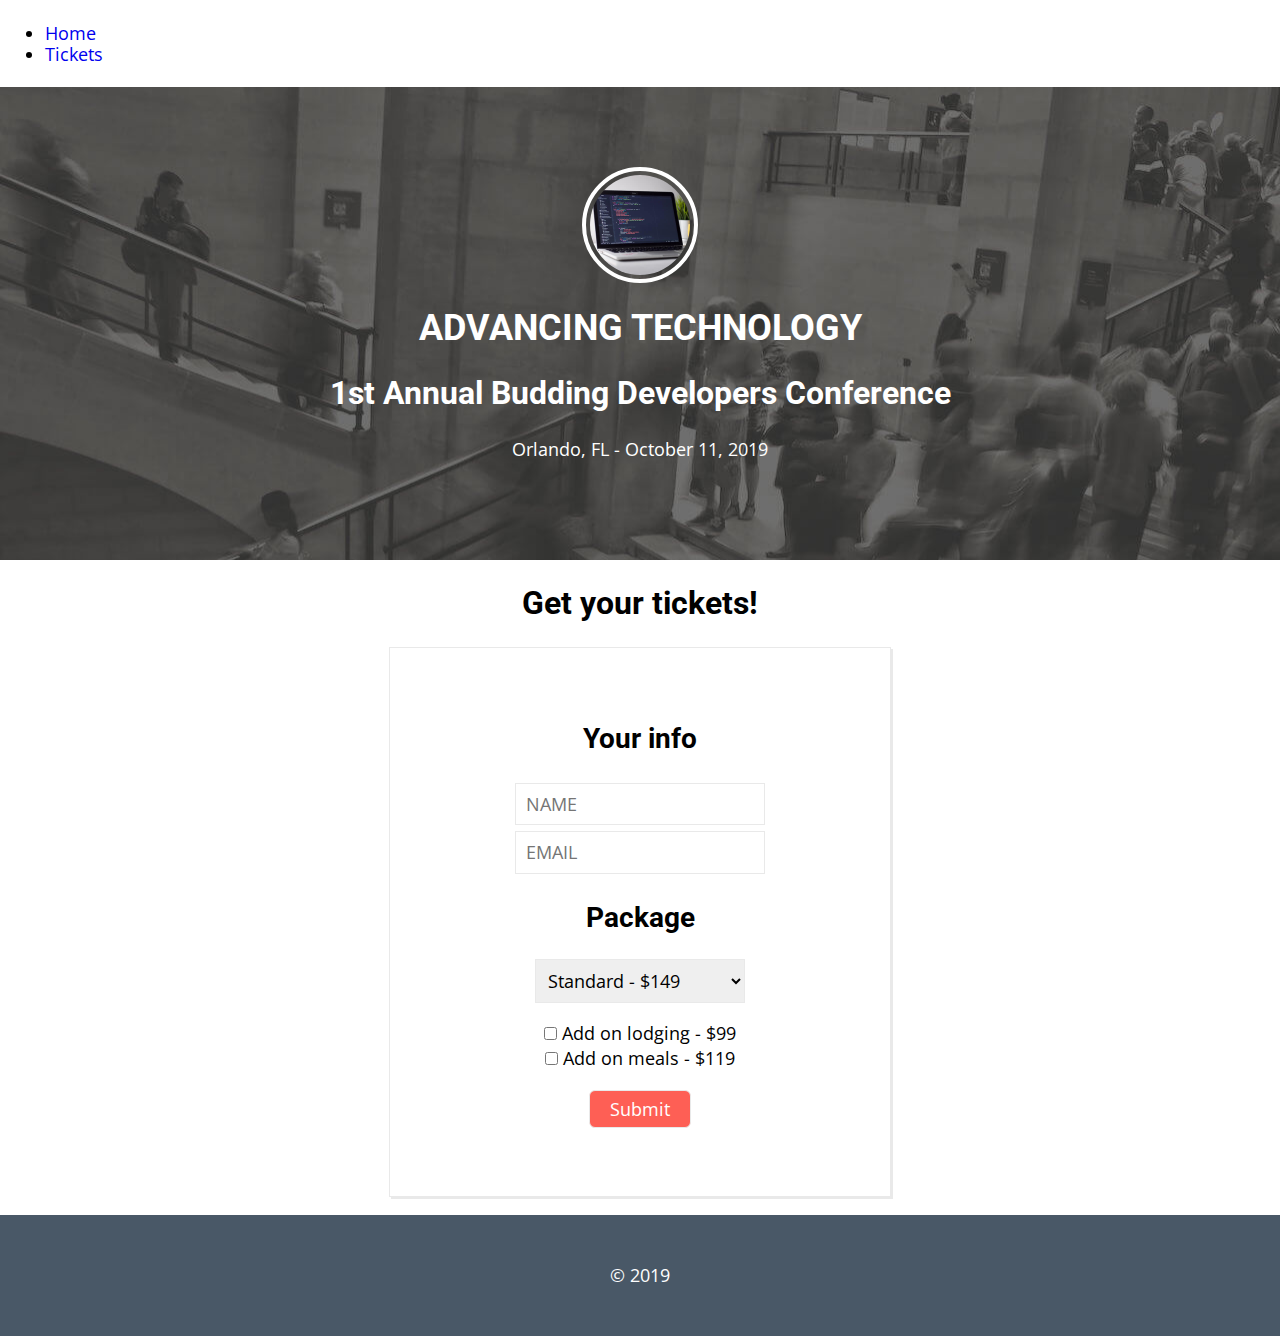
==== tickets.html @ 811713c2 "initial commit" ====
<! DOCTYPE html>
<head>
    <meta charset="utf-8">
    <meta name="viewport" content="width=device-width, initial-scale=1, shrink-to-fit=no">
    <link href="https://fonts.googleapis.com/css2?family=Open+Sans:wght@400;700&family=Roboto:wght@700&display=swap" rel="stylesheet">
    <link href="css/normalize.css" rel="stylesheet">
    <link href="css/style.css" rel="stylesheet">
    <title>Tickets</title>
</head>

<body>
    <nav>
        <ul>
            <li><a href="index.html">Home</a></li>
            <li><a href="tickets.html">Tickets</a></li>
        <ul>
    </nav>

    <header style="background: url('images/conference-hero.jpg')">
        <img src="images/hero-symbol.jpg" alt="laptop hero symbol">
        <h1>ADVANCING TECHNOLOGY</h1>
        <h2>1st Annual Budding Developers Conference</h2>
        <p>Orlando, FL - October 11, 2019</p>
    </header>

    <section id="tickets">
        <h2> Get your tickets! </h2>
        <form method="Post" action="">
        <div class="tickets-form">
            <h3>Your info</h3>
            <div class="form-input"> 
                <input type="text" name="name" placeholder="NAME" required>
            </div>
            <div class="form-input"> 
                <input type="email" name="email" placeholder="EMAIL" required>
            </div>
            <h3> Package </h3>
            <p>
                <select name="package" class="options">
                    <option value="1">Standard - $149</option>
                    <option value="2">Premium - $249</option>
                </select>
            </p>
        <p> 
            <input type="checkbox" name="package" value="lodging">  Add on lodging - $99<br>
            <input type="checkbox" name="package" value="meals">  Add on meals - $119
            <p><input type="submit" value="Submit"></p>
        </p>
        </div>
        </form> 
    </section>  

    <footer>
        <div class="wrap">
            &copy 2019
        </div>
    </footer>

</body>
---- css/style.css ----
/* BASE STYLES */
h1, h2, h3, h4, h5, h6 {
    font-family: 'Roboto', sans-serif;
    margin: 25px 0;
}

h1 {
    font-size: 36px;
}
h2 {
    font-size: 32px;
}
h3 {
    font-size: 28px;
}
h4 {
    font-size: 24px;
}
h5 {
    font-size: 20px;
}

body {
    font-family: 'Open Sans', sans-serif;
    font-size: 18px;
    margin: 0 auto;
}

p {
    line-height: 1.4;
}

/* DEFAULTS */
img {
    display: block;
    max-width: 100%;
}

section {
    overflow: auto;
}

.wrap {
    max-width: 1280px;
    padding: 50px;
}

/***** HOMEPAGE *****/

nav {
    padding: 5px;
}

nav a {
    text-decoration: none; 
}

/* HEADER */
header {
    text-align: center;
    color: #FFFFFF;
    padding: 80px 0;
}

header img {
    margin: 0 auto;
    width: 100px;
    border-radius: 50%;
    border: 4px solid white;
    padding: 4px;
}

/* Benefits */

#benefits{ 
    border-bottom: 1px dotted black;
    background-color: #bdd5ea;
}

/* Three Points */

.three-points-section {
    min-height: 400px; 
    background-image: url("images/swirl.png");
    background-repeat: repeat;
}

.three-points-section img {
    width: 300px;
    margin: 0 auto; 
    border-radius: 50%;
}

.three-points-section img:hover {
    transform: scale(0.8);
    border: 2px solid black;
}

.three-points-section-image {
    width: 40%;
    float: left;
}

.three-points-section-text {
    width: 60%;
    float: left;

}

/* Table Price */

#table-price {
    background-color: #bdd5ea;
    border-top: 1px dotted black;
    border-bottom: 1px dotted black;
}

#table-price table {
    margin: 0 auto;
    width: 70%;
}

#table-price th, td {
    vertical-align: center;
    text-align: center;
    padding: 20px;
    border: 1px solid #bdd5ea;
}

.table-name {
    font-size: 25px; 
}

.table-column {
    color: white;
    background-color: #495867;
}

#table-price td {
    background-color: white;
    margin: 10px; 
}

.button-link {
    background-color: #fe5f55;
    color: white;
    border-radius: 6px;
    padding: 8px 20px; 
}

#table-price a {
    text-decoration: none;
}

/* Speakers */

#speakers {
    padding-bottom: 50px;
}

.speakers-day-1 {
    float: left;
    width: 49%;
    background: url("images/swirl.png");
    background-repeat: repeat;
    border: 1px solid #e9e9e9;
    box-shadow: 2px 2px #e9e9e9;
}

.speakers-day-2 {
    float: right;
    width: 49%;
    background-image: url("images/swirl.png");
    background-repeat: repeat;
    border: 1px solid #e9e9e9;
    box-shadow: 2px 2px #e9e9e9;
}

.speakers-day-1 h3, .speakers-day-2 h3 {
    text-align: center;
}

.speaker {
    clear: both;
    min-height: 200px;
    padding: 40px 0; 
}

.speaker img {
    width: 150px; 
    margin: 0 auto;
    border-radius: 50%
}

.speakers-day-image {
    float: left;
    width: 50%;
}

.speakers-day-text {
    float: left;
    width: 50%;
}

/* Call to Action */

#ticket-link {
    background-color: #bdd5ea;
    border-top: 1px dotted black;
    text-align: center;
}

#ticket-link a {
    text-decoration: none; 
}

/* Footer */

footer {
    background-color: #495867;
    color: #FFFFFF;
    text-align: center;
}
/***** TICKETS *****/

#tickets h2 {
    text-align: center;
}

.tickets-form {
    display: block;
    margin-right: auto;
    margin-left: auto; 
    text-align: center;
    padding: 50px;
    border: 1px solid #e9e9e9;
    box-shadow: 2px 2px #e9e9e9;
    width: 400px; 
}

.form-input {
    padding: 3px;
}

.form-input input {
    padding: 10px;
    border: 1px solid #e9e9e9; 
}

.options {
    border: 1px solid #e9e9e9; 
    padding: 8px 20px 8px 8px; 
    width: 210px; 
}

#tickets form input[type="submit"] {
    background-color: #fe5f55;
    color: white;
    border-radius: 6px;
    padding: 8px 20px; 
    border: 1px solid #e9e9e9; 
}

#tickets form input[type="checkbox"] {
    border: 1px solid #e9e9e9; 
}
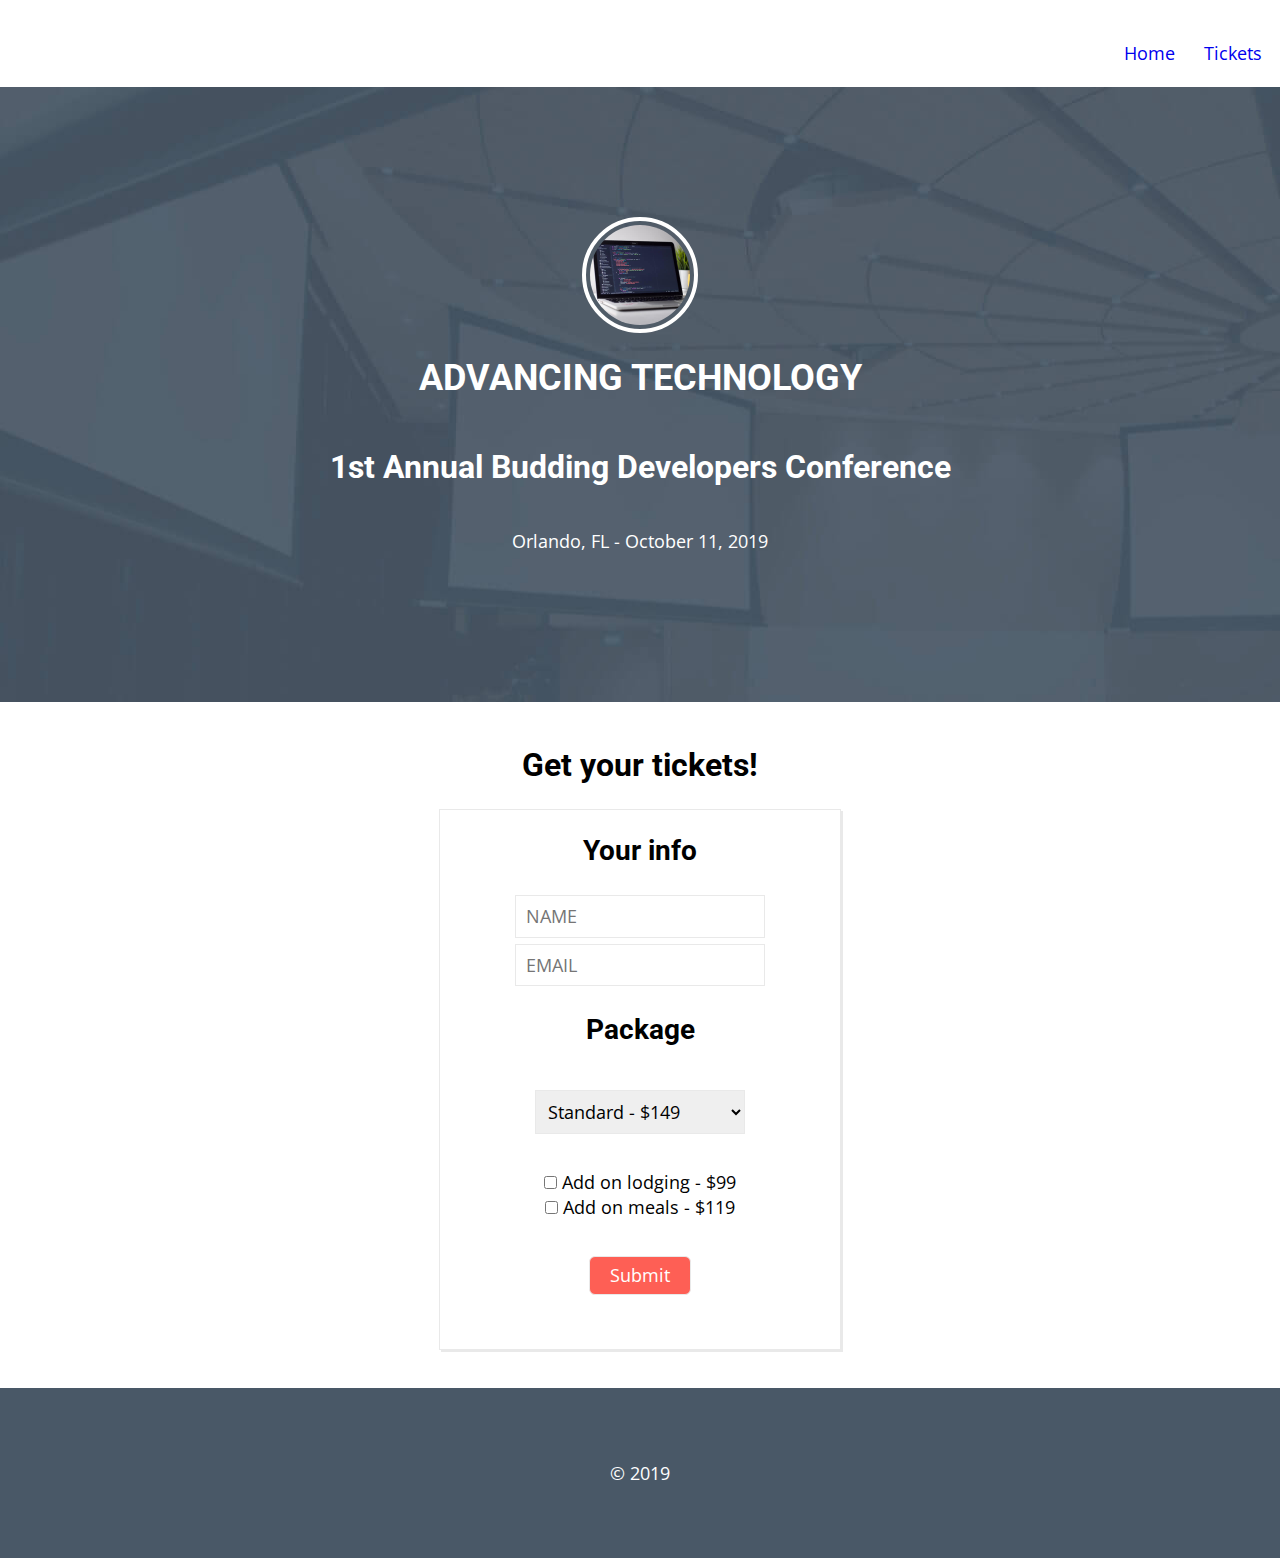
==== commit 89f20b8c: "updates for css3 assignment" ====
--- a/tickets.html
+++ b/tickets.html
@@ -10,17 +10,23 @@
 
 <body>
     <nav>
-        <ul>
-            <li><a href="index.html">Home</a></li>
-            <li><a href="tickets.html">Tickets</a></li>
-        <ul>
+        <div class="flex-nav">
+            <div class="flex-nav-link">
+                <a href="index.html">Home</a>
+            </div>
+            <div class="flex-nav-link">
+                <a href="tickets.html">Tickets</a>
+            </div>
+        </div>
     </nav>
 
     <header style="background: url('images/conference-hero.jpg')">
-        <img src="images/hero-symbol.jpg" alt="laptop hero symbol">
-        <h1>ADVANCING TECHNOLOGY</h1>
-        <h2>1st Annual Budding Developers Conference</h2>
-        <p>Orlando, FL - October 11, 2019</p>
+        <div class="wrap">
+            <img src="images/hero-symbol.jpg" alt="laptop hero symbol">
+            <h1>ADVANCING TECHNOLOGY</h1>
+            <h2>1st Annual Budding Developers Conference</h2>
+            <p>Orlando, FL - October 11, 2019</p>
+        </div>
     </header>
 
     <section id="tickets">
--- a/css/style.css
+++ b/css/style.css
@@ -48,7 +48,21 @@
 /***** HOMEPAGE *****/
 
 nav {
-    padding: 5px;
+    padding: 5px; 
+}
+
+.flex-nav {
+    padding-top: 30px; 
+    padding-bottom: 10px; 
+    margin: 0;
+    display: flex;
+    justify-content: flex-end;
+}
+
+.flex-nav-link {
+    flex: 0 1 5%;
+    flex-direction: row;
+    padding: 8px; 
 }
 
 nav a {
@@ -57,9 +71,19 @@
 
 /* HEADER */
 header {
-    text-align: center;
-    color: #FFFFFF;
     padding: 80px 0;
+    background-image: url("images/conference-hero.jpg");
+    width: 100%; 
+    display: flex; 
+    align-items: center; 
+    justify-content: center;
+}
+
+header div {
+    display: flex;
+    flex-direction: column;
+    text-align: center;
+    color: white; 
 }
 
 header img {
@@ -72,9 +96,33 @@
 
 /* Benefits */
 
-#benefits{ 
+#benefits { 
     border-bottom: 1px dotted black;
     background-color: #bdd5ea;
+    display: flex;
+    justify-content: center; 
+    align-items: center; 
+}
+
+#benefits div {
+    display: flex; 
+    flex-direction: column;
+    text-align: center; 
+}
+
+#benefits ul {
+    list-style-type: none; 
+    padding-left: 0;
+    display: flex;
+    justify-content: space-around;
+}
+
+#benefits li {
+    padding: 0 90px; 
+}
+
+#benefits li strong {
+    font-size: 35px; 
 }
 
 /* Three Points */
@@ -83,10 +131,17 @@
     min-height: 400px; 
     background-image: url("images/swirl.png");
     background-repeat: repeat;
+    display: flex; 
+    flex-direction: row; 
+    justify-content: space-around; 
+    align-items: center;
+    padding: 0 10px; 
 }
 
 .three-points-section img {
     width: 300px;
+    max-width: 100%; 
+    height: auto; 
     margin: 0 auto; 
     border-radius: 50%;
 }
@@ -97,14 +152,15 @@
 }
 
 .three-points-section-image {
-    width: 40%;
-    float: left;
+  
 }
 
 .three-points-section-text {
-    width: 60%;
-    float: left;
-
+    display: flex; 
+    flex-direction: column;
+    flex: 0 1 50%;
+    align-content: flex-end;
+    justify-content: center;
 }
 
 /* Table Price */
@@ -113,69 +169,103 @@
     background-color: #bdd5ea;
     border-top: 1px dotted black;
     border-bottom: 1px dotted black;
-}
-
-#table-price table {
-    margin: 0 auto;
-    width: 70%;
-}
-
-#table-price th, td {
-    vertical-align: center;
-    text-align: center;
-    padding: 20px;
-    border: 1px solid #bdd5ea;
-}
-
-.table-name {
-    font-size: 25px; 
-}
-
-.table-column {
+    height: auto;
+    padding: 15px; 
+}
+
+#table-price h3 {
+    padding-top: 15px; 
+    text-align: center; 
+}
+
+.table {
+    display: flex; 
+    flex-wrap: wrap;  
+    margin: 0 50px; 
+    padding-bottom: 50px; 
+}
+
+.table-head {
+    font-weight: bold;
+    padding: 25px;
+    text-align: center;  
     color: white;
     background-color: #495867;
-}
-
-#table-price td {
+    box-sizing: border-box;
+}
+
+.row {
+    display: flex;
+    flex-direction: row;
+    flex-wrap: wrap;
+    width: 100%;
+    justify-content: center;
+    margin: 2px; 
+}
+
+.column {
+    display: flex;
+    flex-direction: column;
+    flex: 0 1 40%; 
+    flex-wrap: wrap;
+    margin: 0 2px; 
+} 
+
+.td {
     background-color: white;
-    margin: 10px; 
+    text-align: center; 
+    padding: 20px; 
 }
 
 .button-link {
     background-color: #fe5f55;
     color: white;
-    border-radius: 6px;
+    border-radius: 6px; 
     padding: 8px 20px; 
 }
 
 #table-price a {
     text-decoration: none;
+    text-align: center; 
 }
 
 /* Speakers */
 
 #speakers {
-    padding-bottom: 50px;
+    padding: 40px 30px; 
+}
+
+#speakers h3 {
+    text-align: center; 
+}
+
+.speakers-row {
+    display: flex; 
+    justify-content: space-around;
 }
 
 .speakers-day-1 {
-    float: left;
-    width: 49%;
-    background: url("images/swirl.png");
-    background-repeat: repeat;
-    border: 1px solid #e9e9e9;
-    box-shadow: 2px 2px #e9e9e9;
-}
-
-.speakers-day-2 {
-    float: right;
-    width: 49%;
+    display: flex; 
+    flex-direction: column;
+    flex: 1 1 auto;
+    margin: 10px;
     background-image: url("images/swirl.png");
     background-repeat: repeat;
     border: 1px solid #e9e9e9;
     box-shadow: 2px 2px #e9e9e9;
 }
 
+.speakers-day-2 {
+    display: flex;
+    flex-direction: column; 
+    flex: 1 1 auto;
+    margin: 10px;
+    background-image: url("images/swirl.png");
+    background-repeat: repeat;
+    border: 1px solid #e9e9e9;
+    box-shadow: 2px 2px #e9e9e9;
+}
+
 .speakers-day-1 h3, .speakers-day-2 h3 {
     text-align: center;
 }
@@ -184,6 +274,9 @@
     clear: both;
     min-height: 200px;
     padding: 40px 0; 
+    display: flex; 
+    justify-content: space-around;
+    align-items: center; 
 }
 
 .speaker img {
@@ -192,17 +285,24 @@
     border-radius: 50%
 }
 
-.speakers-day-image {
-    float: left;
-    width: 50%;
-}
-
 .speakers-day-text {
-    float: left;
-    width: 50%;
+    display: flex; 
+    flex-direction: column;
+    flex: 0 1 50%; 
+}
+
+.speakers-day-text div {
+    font-weight: bold; 
 }
 
 /* Call to Action */
+
+.ticket-box {
+    display: flex;
+    flex-direction: column; 
+    padding: 25px; 
+    justify-content: center; 
+}
 
 #ticket-link {
     background-color: #bdd5ea;
@@ -210,6 +310,11 @@
     text-align: center;
 }
 
+.ticket-link-buttonlink {
+    display: flex; 
+    justify-content: center; 
+}
+
 #ticket-link a {
     text-decoration: none; 
 }
@@ -220,19 +325,28 @@
     background-color: #495867;
     color: #FFFFFF;
     text-align: center;
+    display: flex; 
+    padding: 25px; 
+    justify-content: center;
 }
 /***** TICKETS *****/
 
+#tickets {
+    display: flex; 
+    flex-direction: column; 
+    padding: 20px; 
+    justify-content: center;
+    align-items: center; 
+}
+
 #tickets h2 {
     text-align: center;
 }
 
 .tickets-form {
-    display: block;
-    margin-right: auto;
-    margin-left: auto; 
-    text-align: center;
-    padding: 50px;
+    display: flex;
+    flex-direction: column; 
+    text-align: center;
     border: 1px solid #e9e9e9;
     box-shadow: 2px 2px #e9e9e9;
     width: 400px; 
@@ -263,4 +377,96 @@
 
 #tickets form input[type="checkbox"] {
     border: 1px solid #e9e9e9; 
+}
+
+/**** MEDIA QUERIES ****/
+
+@media only screen and (max-width: 767px) {
+    
+    h3 {
+        font-size: 24px; 
+    }
+
+    h4 {
+        font-size: 20px;
+    }
+
+    #benefits ul {
+        flex-direction: column;
+    }
+
+    .three-points-section img {
+        width: 250px; 
+    }
+
+    .button-link {
+        display: flex;
+    }
+
+    .table {
+        margin: 0;
+    }
+
+
+    .speaker img {
+        width: 150px;
+    }
+
+
+@media only screen and (max-width: 479px) {
+
+    .three-points-section {
+        justify-content: center;
+    }
+
+    .three-points-section img {
+        display: none;  
+    }
+
+    .three-points-section-text {
+        flex-grow: 1; 
+    }
+
+    .table {
+        margin: 0;
+    }
+
+    .button-link {
+        display: flex;
+    }
+
+    .speaker img {
+        display: none; 
+    }
+
+    .speakers-row {
+        flex-direction: column; 
+        flex-grow: 1; 
+    }
+
+    .speakers-day-1,
+    .speakers-day-2 {
+        border: none;
+        box-shadow: none; 
+        width: 100%; 
+    }
+
+    .speaker {
+        width: 100%; 
+        align-items: center; 
+        justify-content: center;
+    }
+
+    .speakers-day-text {
+        display: flex; 
+        flex-direction: column;
+        flex-grow: 1; 
+        padding: 0 25px; 
+    }
+
+    .speakers-row {
+        justify-content: center;
+        align-items: center; 
+    }
+
 }